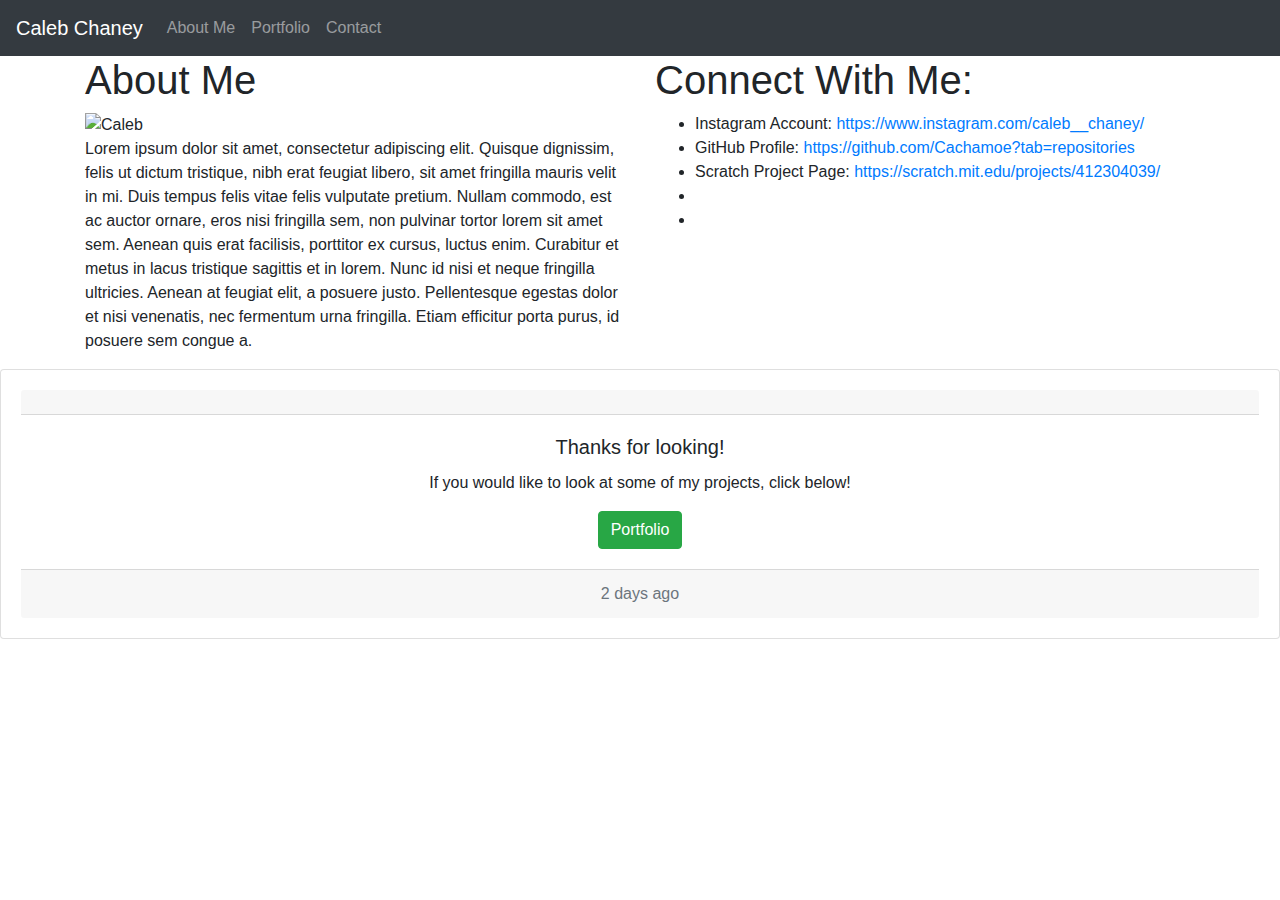
==== index.html @ ed945360 "updated html and css" ====
<!DOCTYPE html>
<html lang="en">
<head>
    <meta charset="UTF-8">
    <title>Responsive Portfolio</title>
    <link rel="stylesheet" href="https://maxcdn.bootstrapcdn.com/bootstrap/4.0.0/css/bootstrap.min.css"/>
    <link rel="stylesheet" type="text/css" href="style.css"/>
    <link href="portfolio.html"/>
    <link href="contact.html"/> 
</head>

<body>
      <nav class="navbar navbar-expand-lg navbar-dark bg-dark">
        <a class="navbar-brand" href="#">Caleb Chaney</a>
        <button class="navbar-toggler" type="button" data-toggle="collapse" data-target="#navbarNav" aria-controls="navbarNav" aria-expanded="false" aria-label="Toggle navigation">
          <span class="navbar-toggler-icon"></span>
        </button>
        <div class="collapse navbar-collapse" id="navbarNav">
          <ul class="navbar-nav">
            <li class="nav-item">
              <a class="nav-link" href="index.html">About Me<span class="sr-only">(current)</span></a>
            </li>
            <li class="nav-item">
              <a class="nav-link" href="portfolio.html">Portfolio</a>
            </li>
            <li class="nav-item">
                <a class="nav-link" href="contact.html">Contact</a>
            </li>
          </ul>
        </div>
      </nav>
    <div class="container">
        <div class="row">
            <div class="col-md-6">
                <h1 class="margin">About Me</h1>
                <img alt="Caleb" src="/Users/snipperdoodle/Desktop/Repos/vu-nsh-fsf-pt-07-2020-u-c/02-CSS-Bootstrap/02-Homework/Assets/Images/20200616_141303 2.jpeg"
                width=276" height="365">
                <p class="margin-top2">
                    Lorem ipsum dolor sit amet, consectetur adipiscing elit. Quisque dignissim, felis ut dictum tristique,
                    nibh erat feugiat libero, sit amet fringilla mauris velit in mi. Duis tempus felis vitae
                    felis vulputate pretium. Nullam commodo, est ac auctor ornare, eros nisi fringilla sem,
                    non pulvinar tortor lorem sit amet sem. Aenean quis erat facilisis, porttitor ex cursus,
                    luctus enim. Curabitur et metus in lacus tristique sagittis et in lorem. Nunc id nisi et
                    neque fringilla ultricies. Aenean at feugiat elit, a posuere justo. Pellentesque egestas
                    dolor et nisi venenatis, nec fermentum urna fringilla. Etiam efficitur porta purus, id
                    posuere sem congue a.
                </p>
            </div>
            <div class="col-md-6">
              <h1 id="bigmargintop">Connect With Me:</h1>
              <ul id="listmargin">
                <li class="textmargin">Instagram Account: <a href="https://www.instagram.com/caleb__chaney/">https://www.instagram.com/caleb__chaney/</a></li>
                <li class="textmargin">GitHub Profile: <a href="https://github.com/Cachamoe?tab=repositories">https://github.com/Cachamoe?tab=repositories</a></li>
                <li class="textmargin">Scratch Project Page: <a href="https://scratch.mit.edu/projects/412304039/">https://scratch.mit.edu/projects/412304039/</a></li>
                <li class="textmargin"></li>
                <li class="textmargin"></li>
              </ul>
            </div>
        </div>
    </div>
</body>

<footer class="margin-top">
    <div class="card text-center">
        <div class="card-body">
          <div class="card-header">
          </div>
          <div class="card-body">
          <h5 class="card-title">Thanks for looking!</h5>
          <p class="card-text">If you would like to look at some of my projects, click below!</p>
          <a href="portfolio.html" class="btn btn-success">Portfolio</a>
        </div>
        <div class="card-footer text-muted">
          2 days ago
        </div>
      </div>
</footer>

</html>
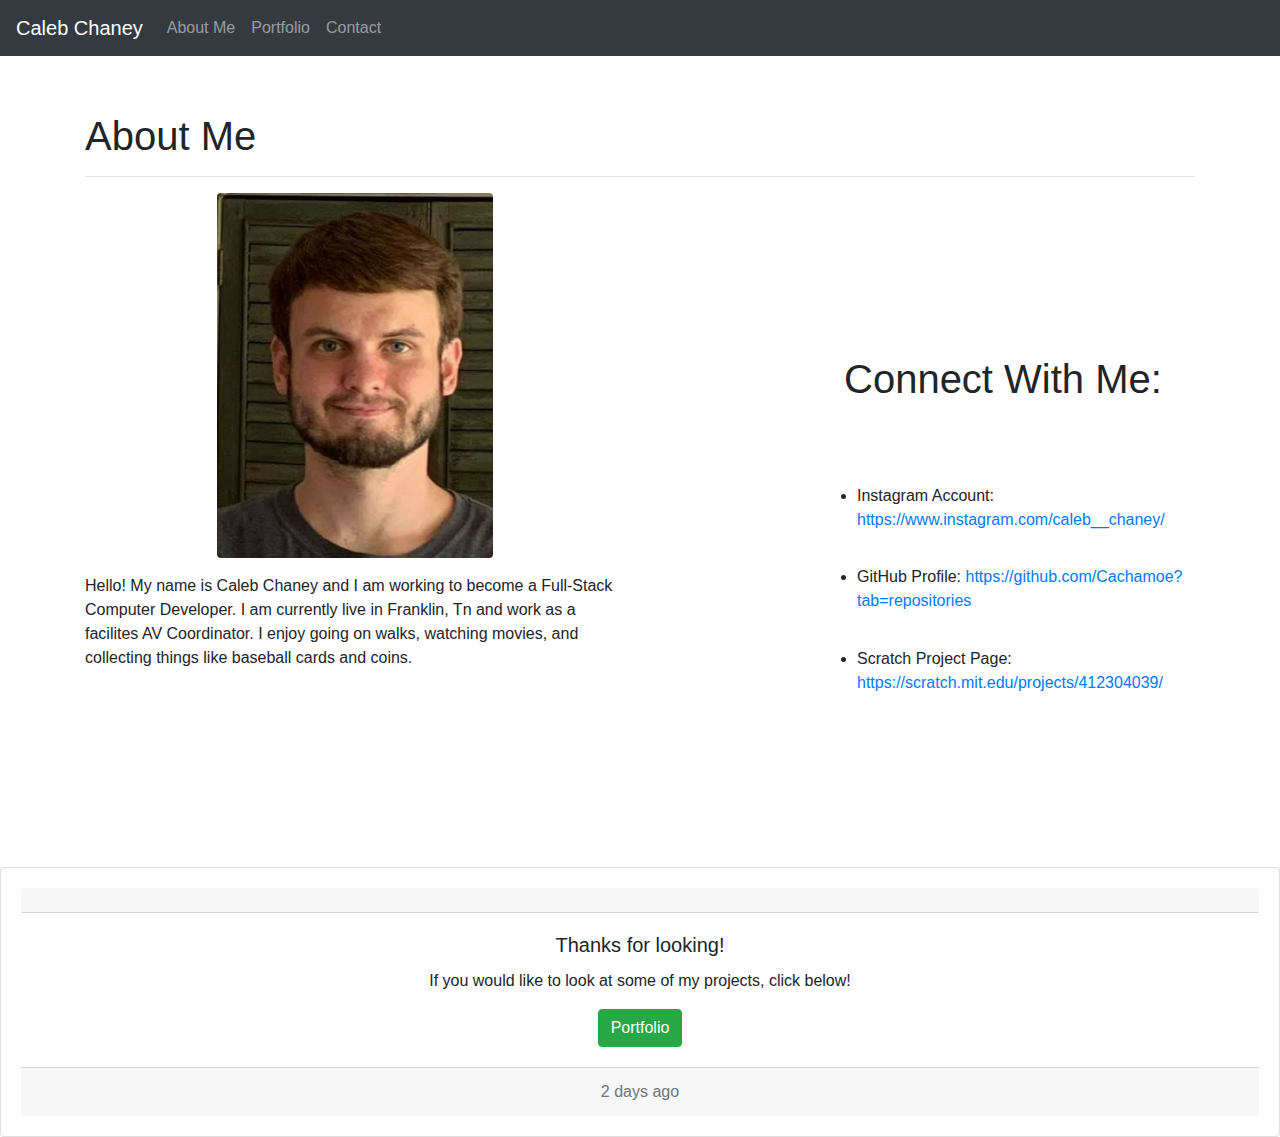
==== commit 0d4a8300: "Updated HTML Files" ====
--- a/index.html
+++ b/index.html
@@ -1,79 +1,77 @@
 <!DOCTYPE html>
 <html lang="en">
+
 <head>
-    <meta charset="UTF-8">
-    <title>Responsive Portfolio</title>
-    <link rel="stylesheet" href="https://maxcdn.bootstrapcdn.com/bootstrap/4.0.0/css/bootstrap.min.css"/>
-    <link rel="stylesheet" type="text/css" href="style.css"/>
-    <link href="portfolio.html"/>
-    <link href="contact.html"/> 
+  <meta charset="UTF-8">
+  <title>Responsive Portfolio</title>
+  <link rel="stylesheet" href="https://maxcdn.bootstrapcdn.com/bootstrap/4.0.0/css/bootstrap.min.css" />
+  <link rel="stylesheet" type="text/css" href="Assets/style.css" />
 </head>
 
 <body>
-      <nav class="navbar navbar-expand-lg navbar-dark bg-dark">
-        <a class="navbar-brand" href="#">Caleb Chaney</a>
-        <button class="navbar-toggler" type="button" data-toggle="collapse" data-target="#navbarNav" aria-controls="navbarNav" aria-expanded="false" aria-label="Toggle navigation">
-          <span class="navbar-toggler-icon"></span>
-        </button>
-        <div class="collapse navbar-collapse" id="navbarNav">
-          <ul class="navbar-nav">
-            <li class="nav-item">
-              <a class="nav-link" href="index.html">About Me<span class="sr-only">(current)</span></a>
-            </li>
-            <li class="nav-item">
-              <a class="nav-link" href="portfolio.html">Portfolio</a>
-            </li>
-            <li class="nav-item">
-                <a class="nav-link" href="contact.html">Contact</a>
-            </li>
-          </ul>
-        </div>
-      </nav>
-    <div class="container">
-        <div class="row">
-            <div class="col-md-6">
-                <h1 class="margin">About Me</h1>
-                <img alt="Caleb" src="/Users/snipperdoodle/Desktop/Repos/vu-nsh-fsf-pt-07-2020-u-c/02-CSS-Bootstrap/02-Homework/Assets/Images/20200616_141303 2.jpeg"
-                width=276" height="365">
-                <p class="margin-top2">
-                    Lorem ipsum dolor sit amet, consectetur adipiscing elit. Quisque dignissim, felis ut dictum tristique,
-                    nibh erat feugiat libero, sit amet fringilla mauris velit in mi. Duis tempus felis vitae
-                    felis vulputate pretium. Nullam commodo, est ac auctor ornare, eros nisi fringilla sem,
-                    non pulvinar tortor lorem sit amet sem. Aenean quis erat facilisis, porttitor ex cursus,
-                    luctus enim. Curabitur et metus in lacus tristique sagittis et in lorem. Nunc id nisi et
-                    neque fringilla ultricies. Aenean at feugiat elit, a posuere justo. Pellentesque egestas
-                    dolor et nisi venenatis, nec fermentum urna fringilla. Etiam efficitur porta purus, id
-                    posuere sem congue a.
-                </p>
-            </div>
-            <div class="col-md-6">
-              <h1 id="bigmargintop">Connect With Me:</h1>
-              <ul id="listmargin">
-                <li class="textmargin">Instagram Account: <a href="https://www.instagram.com/caleb__chaney/">https://www.instagram.com/caleb__chaney/</a></li>
-                <li class="textmargin">GitHub Profile: <a href="https://github.com/Cachamoe?tab=repositories">https://github.com/Cachamoe?tab=repositories</a></li>
-                <li class="textmargin">Scratch Project Page: <a href="https://scratch.mit.edu/projects/412304039/">https://scratch.mit.edu/projects/412304039/</a></li>
-                <li class="textmargin"></li>
-                <li class="textmargin"></li>
-              </ul>
-            </div>
-        </div>
+  <nav class="navbar navbar-expand-lg navbar-dark bg-dark">
+    <a class="navbar-brand" href="#">Caleb Chaney</a>
+    <button class="navbar-toggler" type="button" data-toggle="collapse" data-target="#navbarNav"
+      aria-controls="navbarNav" aria-expanded="false" aria-label="Toggle navigation">
+      <span class="navbar-toggler-icon"></span>
+    </button>
+    <div class="collapse navbar-collapse" id="navbarNav">
+      <ul class="navbar-nav">
+        <li class="nav-item">
+          <a class="nav-link" href="index.html">About Me<span class="sr-only">(current)</span></a>
+        </li>
+        <li class="nav-item">
+          <a class="nav-link" href="portfolio.html">Portfolio</a>
+        </li>
+        <li class="nav-item">
+          <a class="nav-link" href="contact.html">Contact</a>
+        </li>
+      </ul>
     </div>
+  </nav>
+  <div class="container">
+    <h1 class="margin-top">About Me</h1>
+    <hr>
+    <div class="row">
+      <div class="col-md-6">
+
+        <img alt="Caleb" class="rounded mx-auto d-block" src="Assets/Images/20200616_141303 2.jpeg" width=276"
+          height="365" class="margin">
+        <p class="margin">
+          Hello! My name is Caleb Chaney and I am working to become a Full-Stack Computer Developer. I am currently live
+          in Franklin, Tn and work as a facilites AV Coordinator. I enjoy going on walks, watching movies, and
+          collecting things like baseball cards and coins.
+        </p>
+      </div>
+      <div class="col-md-6">
+        <h1 id="bigmargintop">Connect With Me:</h1>
+        <ul id="listmargin">
+          <li class="textmargin">Instagram Account: <a
+              href="https://www.instagram.com/caleb__chaney/">https://www.instagram.com/caleb__chaney/</a></li>
+          <li class="textmargin">GitHub Profile: <a
+              href="https://github.com/Cachamoe?tab=repositories">https://github.com/Cachamoe?tab=repositories</a></li>
+          <li class="textmargin">Scratch Project Page: <a
+              href="https://scratch.mit.edu/projects/412304039/">https://scratch.mit.edu/projects/412304039/</a></li>
+        </ul>
+      </div>
+    </div>
+  </div>
 </body>
 
 <footer class="margin-top">
-    <div class="card text-center">
-        <div class="card-body">
-          <div class="card-header">
-          </div>
-          <div class="card-body">
-          <h5 class="card-title">Thanks for looking!</h5>
-          <p class="card-text">If you would like to look at some of my projects, click below!</p>
-          <a href="portfolio.html" class="btn btn-success">Portfolio</a>
-        </div>
-        <div class="card-footer text-muted">
-          2 days ago
-        </div>
+  <div class="card text-center">
+    <div class="card-body">
+      <div class="card-header">
       </div>
+      <div class="card-body">
+        <h5 class="card-title">Thanks for looking!</h5>
+        <p class="card-text">If you would like to look at some of my projects, click below!</p>
+        <a href="portfolio.html" class="btn btn-success">Portfolio</a>
+      </div>
+      <div class="card-footer text-muted">
+        2 days ago
+      </div>
+    </div>
 </footer>
 
 </html>--- a/Assets/style.css
+++ b/Assets/style.css
@@ -0,0 +1,38 @@
+/* Class Styles */
+
+.margin-top {
+    margin-top: 5%;
+}
+.margin-top2 {
+    margin-top: 3%;
+}
+.margin {
+    margin-top: 3%;
+    margin-bottom: 3%;
+}
+.textmargin {
+    margin-top: 10%;
+}
+.font {
+    font-family: italic;
+    }
+.responsive {
+    max-width: 100%;
+    height: auto;
+} 
+
+/* ID Styles */
+
+#listmargin {
+    margin-top: 15%;
+    margin-bottom: 20%;
+    margin-left: 30%;
+}
+#bigmargintop {
+    margin-top: 30%;
+    margin-left: 35%;
+}
+#leftmargin {
+    margin-left: 20%;
+}
+
